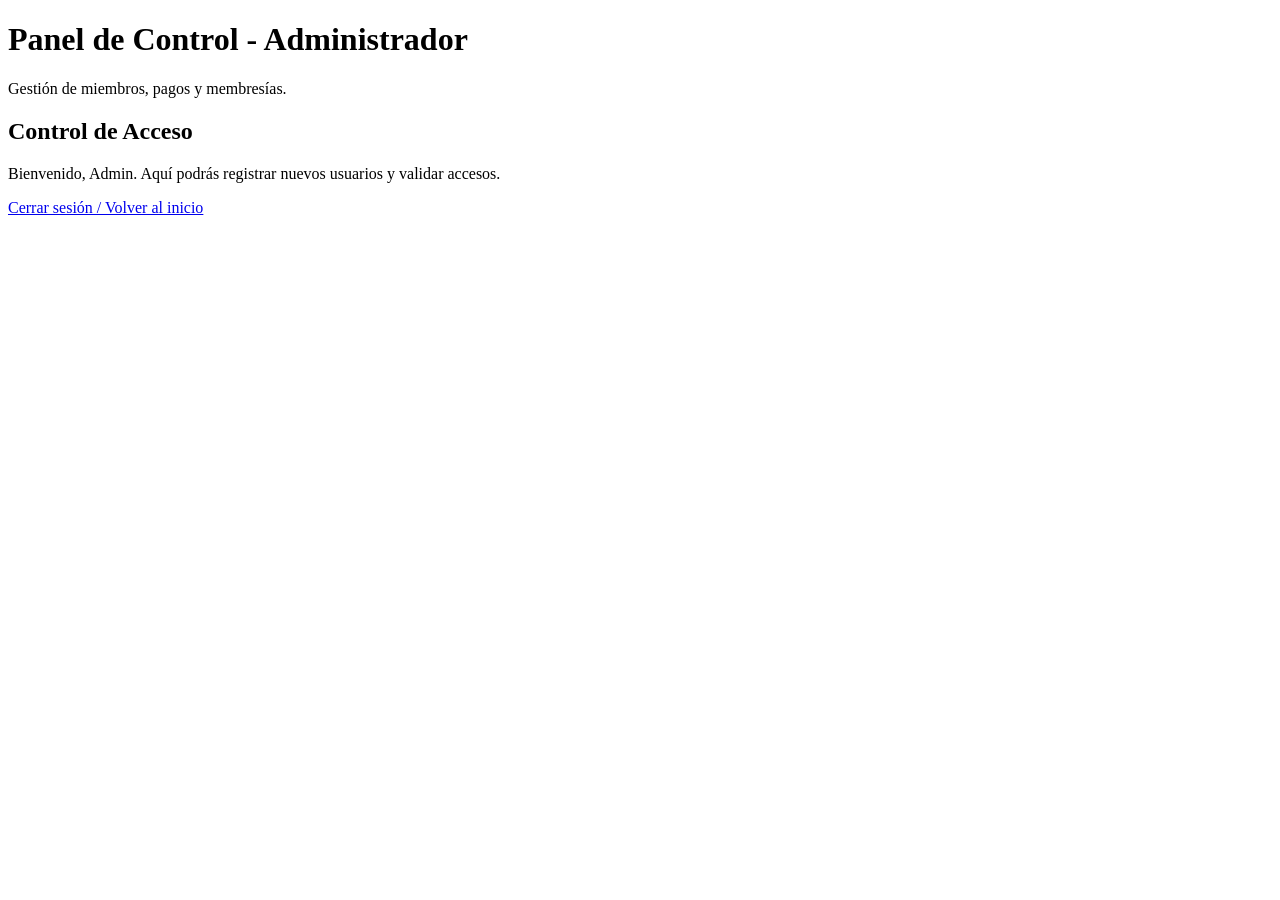
==== admin.html @ b5bd6407 "Creacion del Administrador" ====
<!DOCTYPE html>
<html lang="es">
<head>
    <meta charset="UTF-8">
    <meta name="viewport" content="width=device-width, initial-scale=1.0">
    <title>Panel de Administración - Gimnasio</title>
    <link rel="stylesheet" href="css/style.css">
</head>
<body>
    <header>
        <h1>Panel de Control - Administrador</h1>
        <p>Gestión de miembros, pagos y membresías.</p>
    </header>

    <main>
        <section>
            <h2>Control de Acceso</h2>
            <p>Bienvenido, Admin. Aquí podrás registrar nuevos usuarios y validar accesos.</p>
        </section>
    </main>

    <footer>
        <p><a href="index.html">Cerrar sesión / Volver al inicio</a></p>
    </footer>
</body>
</html>
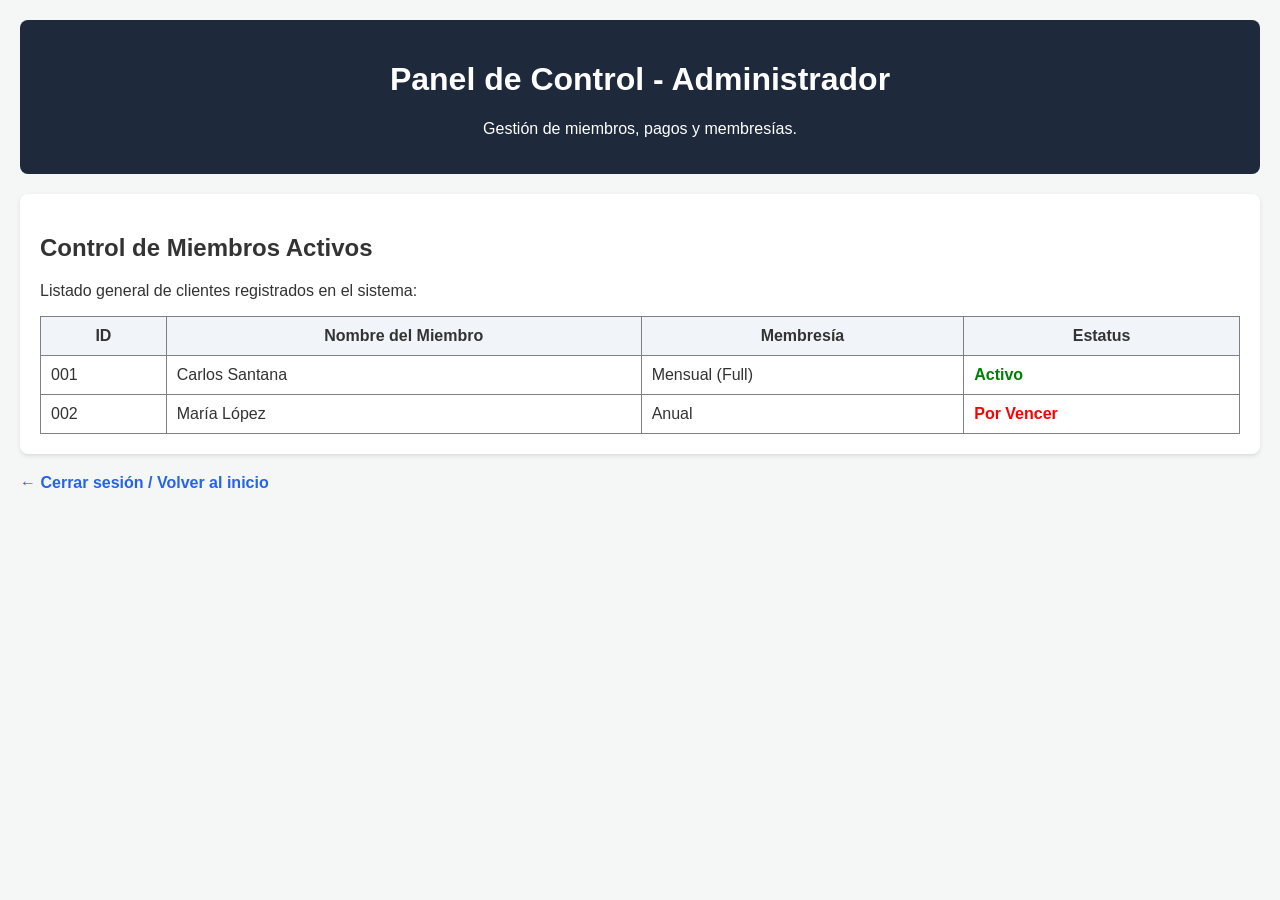
==== commit 7ec98236: "estilos admin" ====
--- a/admin.html
+++ b/admin.html
@@ -14,13 +14,38 @@
 
     <main>
         <section>
-            <h2>Control de Acceso</h2>
-            <p>Bienvenido, Admin. Aquí podrás registrar nuevos usuarios y validar accesos.</p>
+            <h2>Control de Miembros Activos</h2>
+            <p>Listado general de clientes registrados en el sistema:</p>
+            
+            <table border="1" cellpadding="10" style="width:100%; border-collapse: collapse; margin-top: 15px;">
+                <thead>
+                    <tr style="background-color: #f1f5f9;">
+                        <th>ID</th>
+                        <th>Nombre del Miembro</th>
+                        <th>Membresía</th>
+                        <th>Estatus</th>
+                    </tr>
+                </thead>
+                <tbody>
+                    <tr>
+                        <td>001</td>
+                        <td>Carlos Santana</td>
+                        <td>Mensual (Full)</td>
+                        <td style="color: green; font-weight: bold;">Activo</td>
+                    </tr>
+                    <tr>
+                        <td>002</td>
+                        <td>María López</td>
+                        <td>Anual</td>
+                        <td style="color: red; font-weight: bold;">Por Vencer</td>
+                    </tr>
+                </tbody>
+            </table>
         </section>
     </main>
 
     <footer>
-        <p><a href="index.html">Cerrar sesión / Volver al inicio</a></p>
+        <p style="margin-top: 20px;"><a href="index.html">← Cerrar sesión / Volver al inicio</a></p>
     </footer>
 </body>
 </html>
--- a/css/style.css
+++ b/css/style.css
@@ -0,0 +1,34 @@
+/* Estilos generales del Sistema de Gimnasio */
+body {
+    font-family: Arial, sans-serif;
+    background-color: #f4f7f6;
+    color: #333;
+    margin: 0;
+    padding: 20px;
+}
+
+header {
+    background-color: #1e293b;
+    color: white;
+    padding: 20px;
+    border-radius: 8px;
+    text-align: center;
+}
+
+main {
+    background-color: white;
+    padding: 20px;
+    margin-top: 20px;
+    border-radius: 8px;
+    box-shadow: 0 2px 4px rgba(0,0,0,0.1);
+}
+
+a {
+    color: #2563eb;
+    text-decoration: none;
+    font-weight: bold;
+}
+
+a:hover {
+    text-decoration: underline;
+}
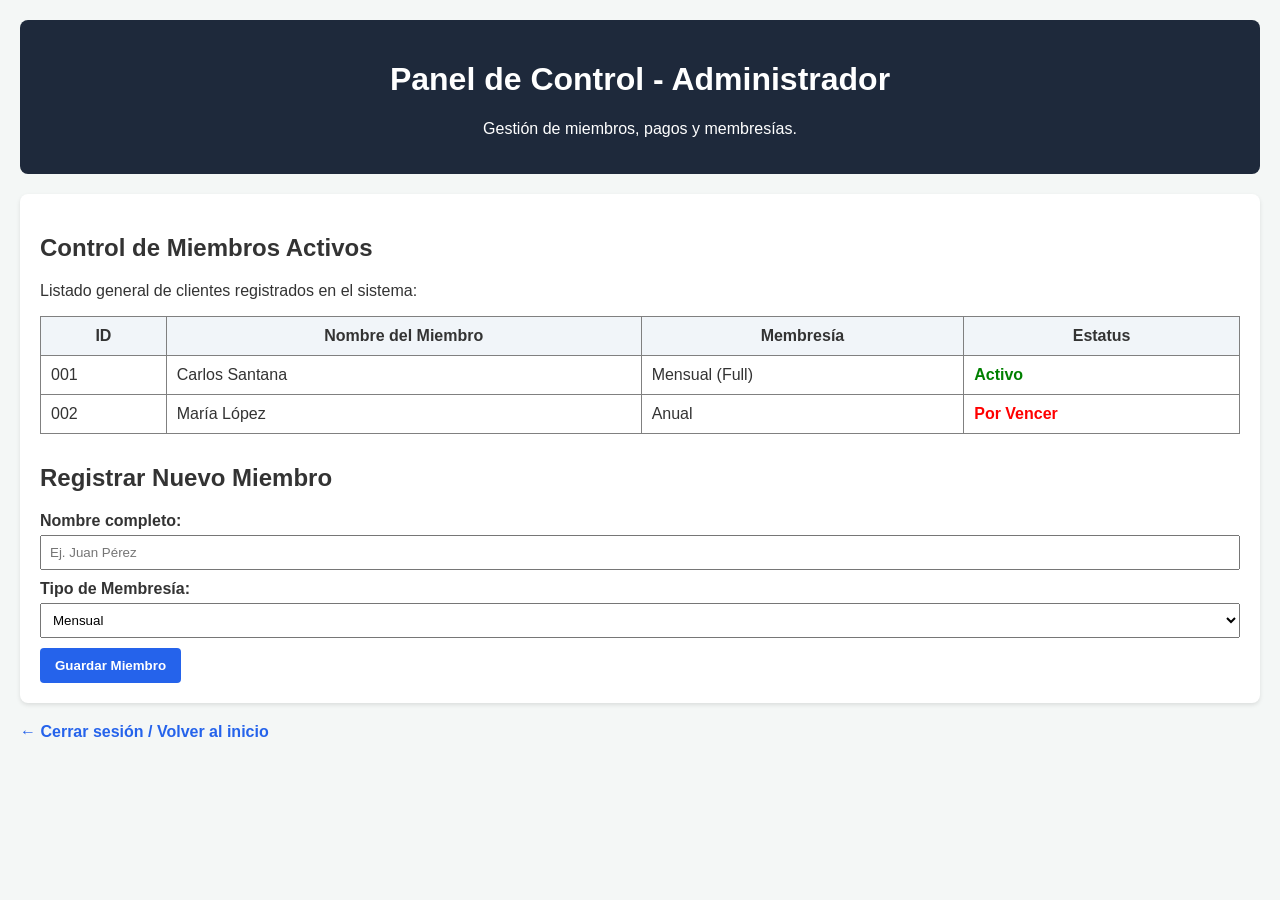
==== commit 01905375: "registro" ====
--- a/admin.html
+++ b/admin.html
@@ -42,6 +42,25 @@
                 </tbody>
             </table>
         </section>
+
+        <section style="margin-top: 30px;">
+            <h2>Registrar Nuevo Miembro</h2>
+            <form style="margin-top: 15px;">
+                <div style="margin-bottom: 10px;">
+                    <label for="nombre" style="display: block; font-weight: bold;">Nombre completo:</label>
+                    <input type="text" id="nombre" name="nombre" placeholder="Ej. Juan Pérez" style="width: 100%; padding: 8px; margin-top: 5px; box-sizing: border-box;">
+                </div>
+                <div style="margin-bottom: 10px;">
+                    <label for="membresia" style="display: block; font-weight: bold;">Tipo de Membresía:</label>
+                    <select id="membresia" name="membresia" style="width: 100%; padding: 8px; margin-top: 5px;">
+                        <option value="mensual">Mensual</option>
+                        <option value="anual">Anual</option>
+                        <option value="visita">Visita Diaria</option>
+                    </select>
+                </div>
+                <button type="submit" style="background-color: #2563eb; color: white; padding: 10px 15px; border: none; border-radius: 4px; font-weight: bold; cursor: pointer;">Guardar Miembro</button>
+            </form>
+        </section>
     </main>
 
     <footer>
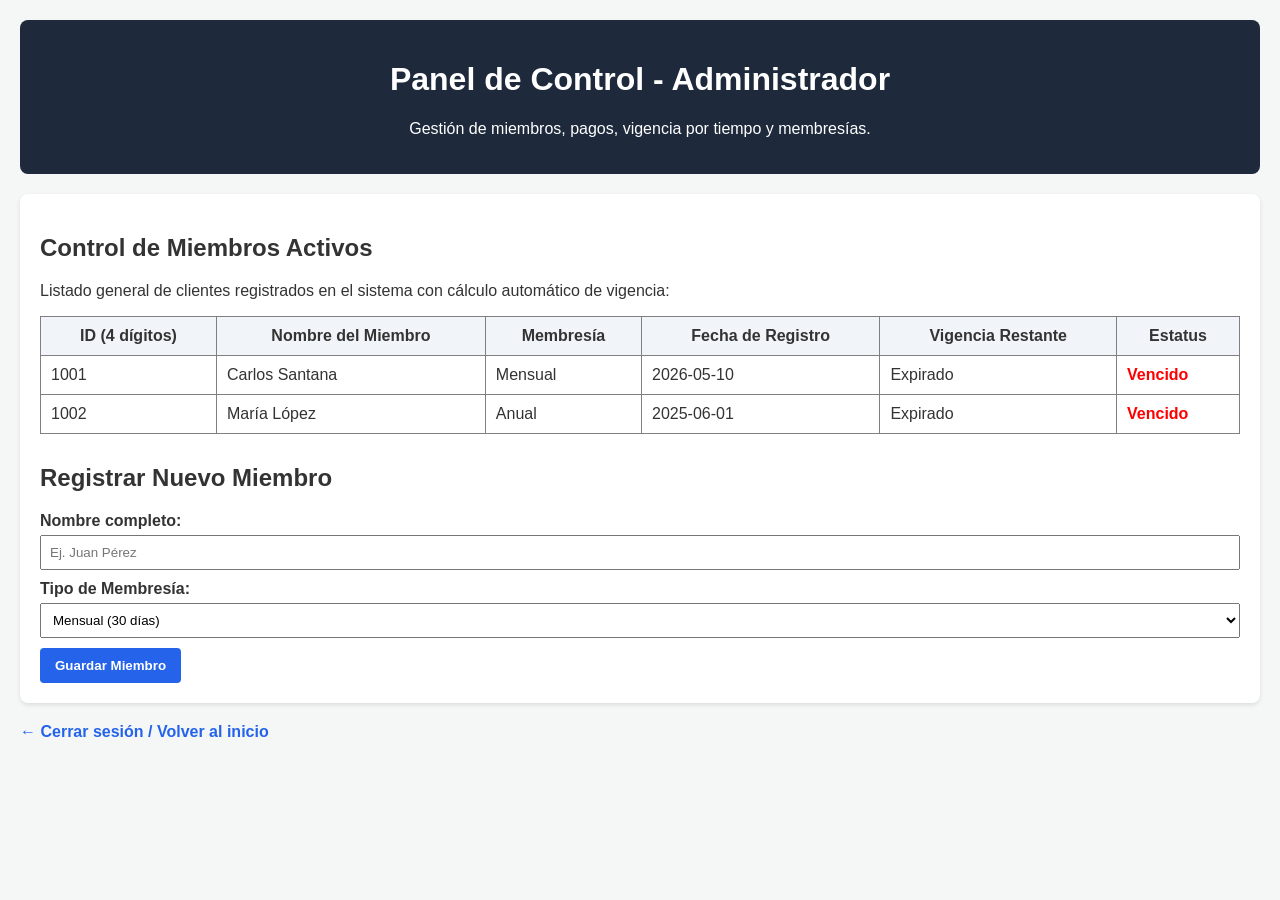
==== commit 73254881: "actualiza admin" ====
--- a/admin.html
+++ b/admin.html
@@ -9,53 +9,44 @@
 <body>
     <header>
         <h1>Panel de Control - Administrador</h1>
-        <p>Gestión de miembros, pagos y membresías.</p>
+        <p>Gestión de miembros, pagos, vigencia por tiempo y membresías.</p>
     </header>
 
     <main>
         <section>
             <h2>Control de Miembros Activos</h2>
-            <p>Listado general de clientes registrados en el sistema:</p>
+            <p>Listado general de clientes registrados en el sistema con cálculo automático de vigencia:</p>
             
             <table border="1" cellpadding="10" style="width:100%; border-collapse: collapse; margin-top: 15px;">
                 <thead>
                     <tr style="background-color: #f1f5f9;">
-                        <th>ID</th>
+                        <th>ID (4 dígitos)</th>
                         <th>Nombre del Miembro</th>
                         <th>Membresía</th>
+                        <th>Fecha de Registro</th>
+                        <th>Vigencia Restante</th>
                         <th>Estatus</th>
                     </tr>
                 </thead>
-                <tbody>
-                    <tr>
-                        <td>001</td>
-                        <td>Carlos Santana</td>
-                        <td>Mensual (Full)</td>
-                        <td style="color: green; font-weight: bold;">Activo</td>
-                    </tr>
-                    <tr>
-                        <td>002</td>
-                        <td>María López</td>
-                        <td>Anual</td>
-                        <td style="color: red; font-weight: bold;">Por Vencer</td>
-                    </tr>
+                <tbody id="tabla-miembros">
+                    <!-- Los miembros se cargan dinámicamente -->
                 </tbody>
             </table>
         </section>
 
         <section style="margin-top: 30px;">
             <h2>Registrar Nuevo Miembro</h2>
-            <form style="margin-top: 15px;">
+            <form id="form-admin-miembro" style="margin-top: 15px;">
                 <div style="margin-bottom: 10px;">
                     <label for="nombre" style="display: block; font-weight: bold;">Nombre completo:</label>
-                    <input type="text" id="nombre" name="nombre" placeholder="Ej. Juan Pérez" style="width: 100%; padding: 8px; margin-top: 5px; box-sizing: border-box;">
+                    <input type="text" id="nombre" name="nombre" placeholder="Ej. Juan Pérez" style="width: 100%; padding: 8px; margin-top: 5px; box-sizing: border-box;" required>
                 </div>
                 <div style="margin-bottom: 10px;">
                     <label for="membresia" style="display: block; font-weight: bold;">Tipo de Membresía:</label>
                     <select id="membresia" name="membresia" style="width: 100%; padding: 8px; margin-top: 5px;">
-                        <option value="mensual">Mensual</option>
-                        <option value="anual">Anual</option>
-                        <option value="visita">Visita Diaria</option>
+                        <option value="Mensual">Mensual (30 días)</option>
+                        <option value="Anual">Anual (365 días)</option>
+                        <option value="Visita">Visita Diaria (1 día)</option>
                     </select>
                 </div>
                 <button type="submit" style="background-color: #2563eb; color: white; padding: 10px 15px; border: none; border-radius: 4px; font-weight: bold; cursor: pointer;">Guardar Miembro</button>
@@ -66,5 +57,107 @@
     <footer>
         <p style="margin-top: 20px;"><a href="index.html">← Cerrar sesión / Volver al inicio</a></p>
     </footer>
+
+    <script>
+        // Funciones de manejo con localStorage
+        function obtenerMiembros() {
+            let miembros = JSON.parse(localStorage.getItem("gym_miembros"));
+            if (!miembros) {
+                miembros = [
+                    { id: "1001", nombre: "Carlos Santana", membresia: "Mensual", fechaRegistro: "2026-05-10", duracionDias: 30, pesoAnterior: 80.0, fechaAnterior: "10/05/2026" },
+                    { id: "1002", nombre: "María López", membresia: "Anual", fechaRegistro: "2025-06-01", duracionDias: 365, pesoAnterior: null, fechaAnterior: null }
+                ];
+                localStorage.setItem("gym_miembros", JSON.stringify(miembros));
+            }
+            return miembros;
+        }
+
+        function calcularVigencia(fechaRegistroStr, duracionDias) {
+            const fechaRegistro = new Date(fechaRegistroStr);
+            const hoy = new Date();
+            const diasTranscurridos = Math.floor((hoy - fechaRegistro) / (1000 * 60 * 60 * 24));
+            return duracionDias - diasTranscurridos;
+        }
+
+        function renderizarTabla() {
+            const miembros = obtenerMiembros();
+            const tbody = document.getElementById("tabla-miembros");
+            tbody.innerHTML = "";
+
+            miembros.forEach(m => {
+                const diasRestantes = calcularVigencia(m.fechaRegistro, m.duracionDias);
+                let estatusHtml = "";
+                let colorTexto = "";
+
+                if (diasRestantes > 5) {
+                    estatusHtml = "Activo";
+                    colorTexto = "color: green; font-weight: bold;";
+                } else if (diasRestantes > 0) {
+                    estatusHtml = "Por Vencer";
+                    colorTexto = "color: orange; font-weight: bold;";
+                } else {
+                    estatusHtml = "Vencido";
+                    colorTexto = "color: red; font-weight: bold;";
+                }
+
+                const tr = document.createElement("tr");
+                tr.innerHTML = `
+                    <td>${m.id}</td>
+                    <td>${m.nombre}</td>
+                    <td>${m.membresia}</td>
+                    <td>${m.fechaRegistro}</td>
+                    <td>${diasRestantes > 0 ? diasRestantes + " días" : "Expirado"}</td>
+                    <td style="${colorTexto}">${estatusHtml}</td>
+                `;
+                tbody.appendChild(tr);
+            });
+        }
+
+        function generarIdUnico(miembros) {
+            let nuevoId;
+            do {
+                nuevoId = Math.floor(1000 + Math.random() * 9000).toString();
+            } while (miembros.some(m => m.id === nuevoId));
+            return nuevoId;
+        }
+
+        document.getElementById("form-admin-miembro").addEventListener("submit", function(e) {
+            e.preventDefault();
+            const nombre = document.getElementById("nombre").value.trim();
+            const tipoMembresia = document.getElementById("membresia").value;
+
+            if (nombre === "") {
+                alert("Por favor, ingresa el nombre completo.");
+                return;
+            }
+
+            let miembros = obtenerMiembros();
+            const nuevoId = generarIdUnico(miembros);
+            const hoyStr = new Date().toISOString().split('T')[0];
+
+            let duracion = 30;
+            if (tipoMembresia === "Anual") duracion = 365;
+            if (tipoMembresia === "Visita") duracion = 1;
+
+            const nuevoSocio = {
+                id: nuevoId,
+                nombre: nombre,
+                membresia: tipoMembresia,
+                fechaRegistro: hoyStr,
+                duracionDias: duracion,
+                pesoAnterior: null,
+                fechaAnterior: null
+            };
+
+            miembros.push(nuevoSocio);
+            localStorage.setItem("gym_miembros", JSON.stringify(miembros));
+
+            alert(`Miembro registrado con éxito. Su ID asignado de 4 dígitos es: ${nuevoId}`);
+            document.getElementById("form-admin-miembro").reset();
+            renderizarTabla();
+        });
+
+        window.onload = renderizarTabla;
+    </script>
 </body>
 </html>
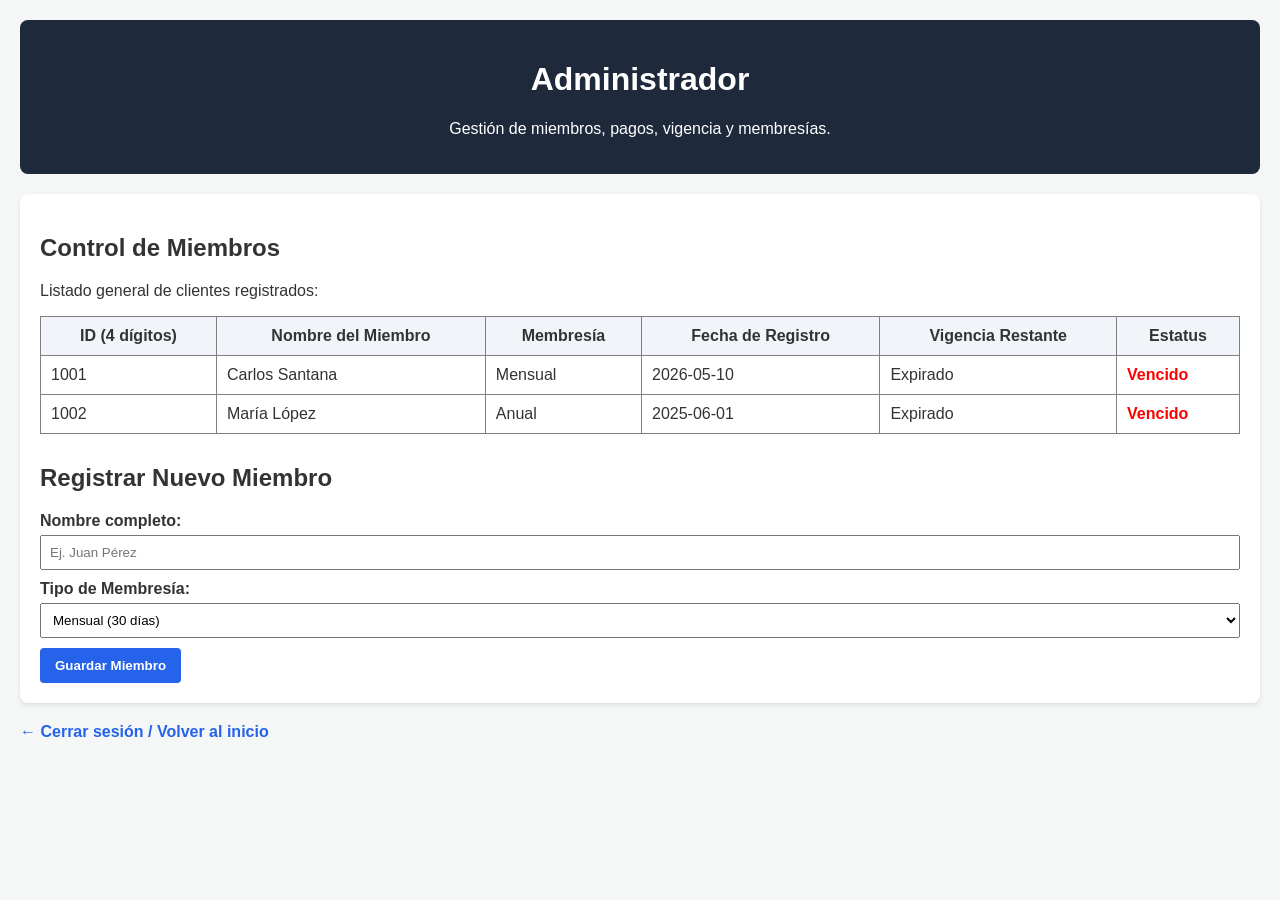
==== commit 6a027842: "Update admin.html" ====
--- a/admin.html
+++ b/admin.html
@@ -8,14 +8,14 @@
 </head>
 <body>
     <header>
-        <h1>Panel de Control - Administrador</h1>
-        <p>Gestión de miembros, pagos, vigencia por tiempo y membresías.</p>
+        <h1>Administrador</h1>
+        <p>Gestión de miembros, pagos, vigencia y membresías.</p>
     </header>
 
     <main>
         <section>
-            <h2>Control de Miembros Activos</h2>
-            <p>Listado general de clientes registrados en el sistema con cálculo automático de vigencia:</p>
+            <h2>Control de Miembros</h2>
+            <p>Listado general de clientes registrados:</p>
             
             <table border="1" cellpadding="10" style="width:100%; border-collapse: collapse; margin-top: 15px;">
                 <thead>
@@ -29,7 +29,6 @@
                     </tr>
                 </thead>
                 <tbody id="tabla-miembros">
-                    <!-- Los miembros se cargan dinámicamente -->
                 </tbody>
             </table>
         </section>
@@ -46,7 +45,7 @@
                     <select id="membresia" name="membresia" style="width: 100%; padding: 8px; margin-top: 5px;">
                         <option value="Mensual">Mensual (30 días)</option>
                         <option value="Anual">Anual (365 días)</option>
-                        <option value="Visita">Visita Diaria (1 día)</option>
+                        <option value="Visita">Visita (1 día)</option>
                     </select>
                 </div>
                 <button type="submit" style="background-color: #2563eb; color: white; padding: 10px 15px; border: none; border-radius: 4px; font-weight: bold; cursor: pointer;">Guardar Miembro</button>
@@ -59,7 +58,6 @@
     </footer>
 
     <script>
-        // Funciones de manejo con localStorage
         function obtenerMiembros() {
             let miembros = JSON.parse(localStorage.getItem("gym_miembros"));
             if (!miembros) {
